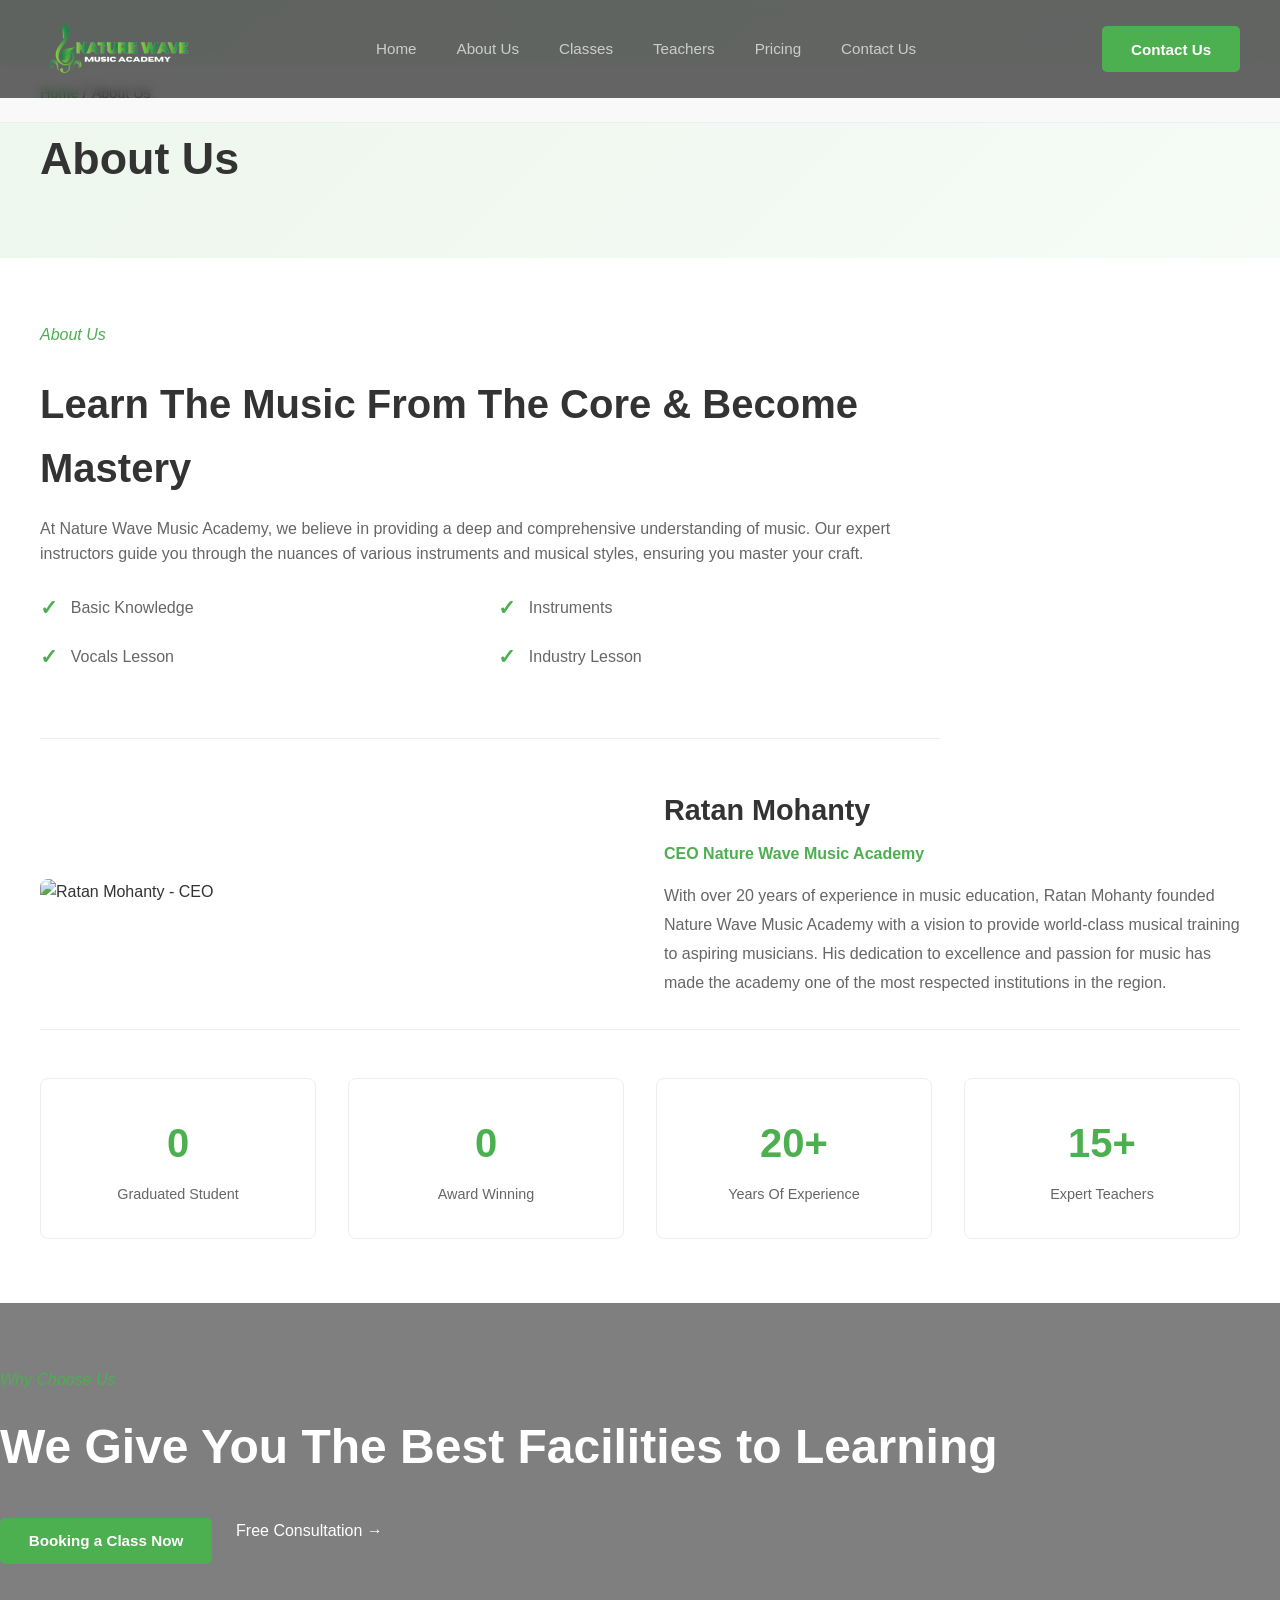
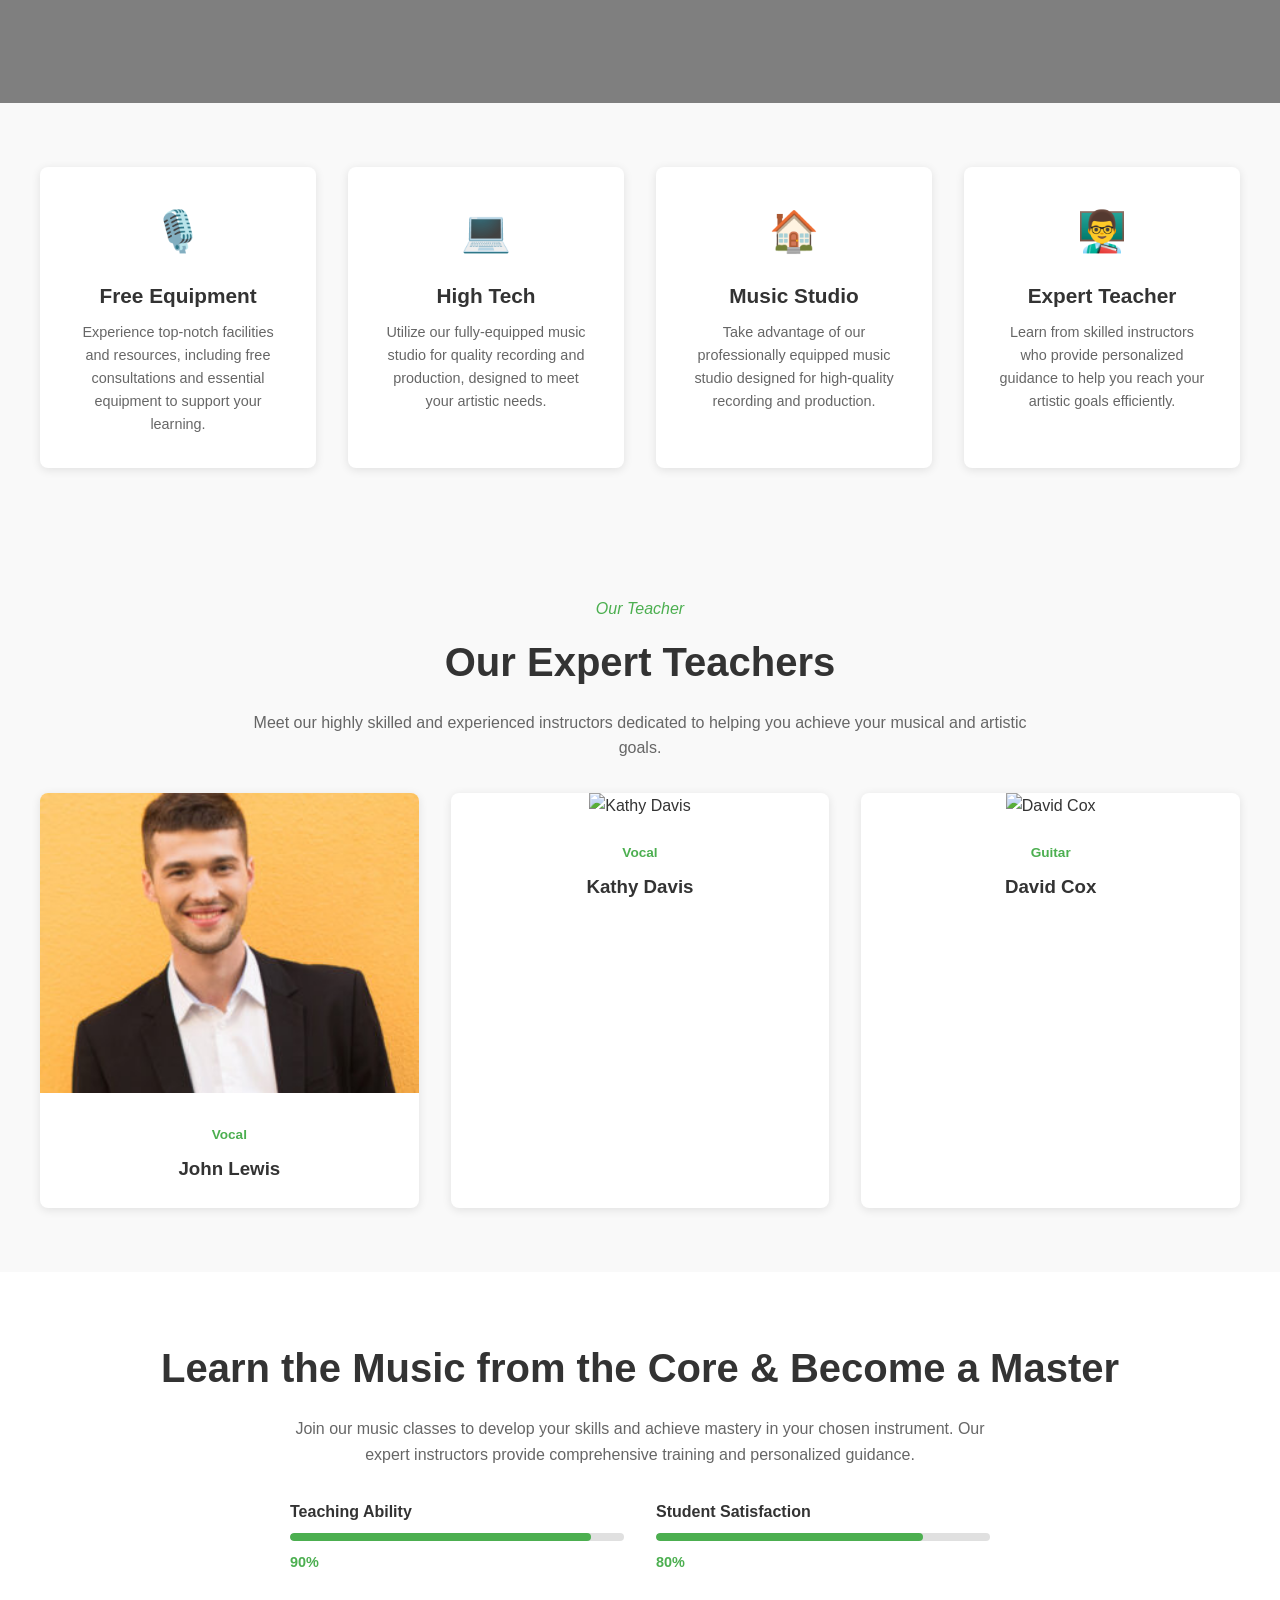
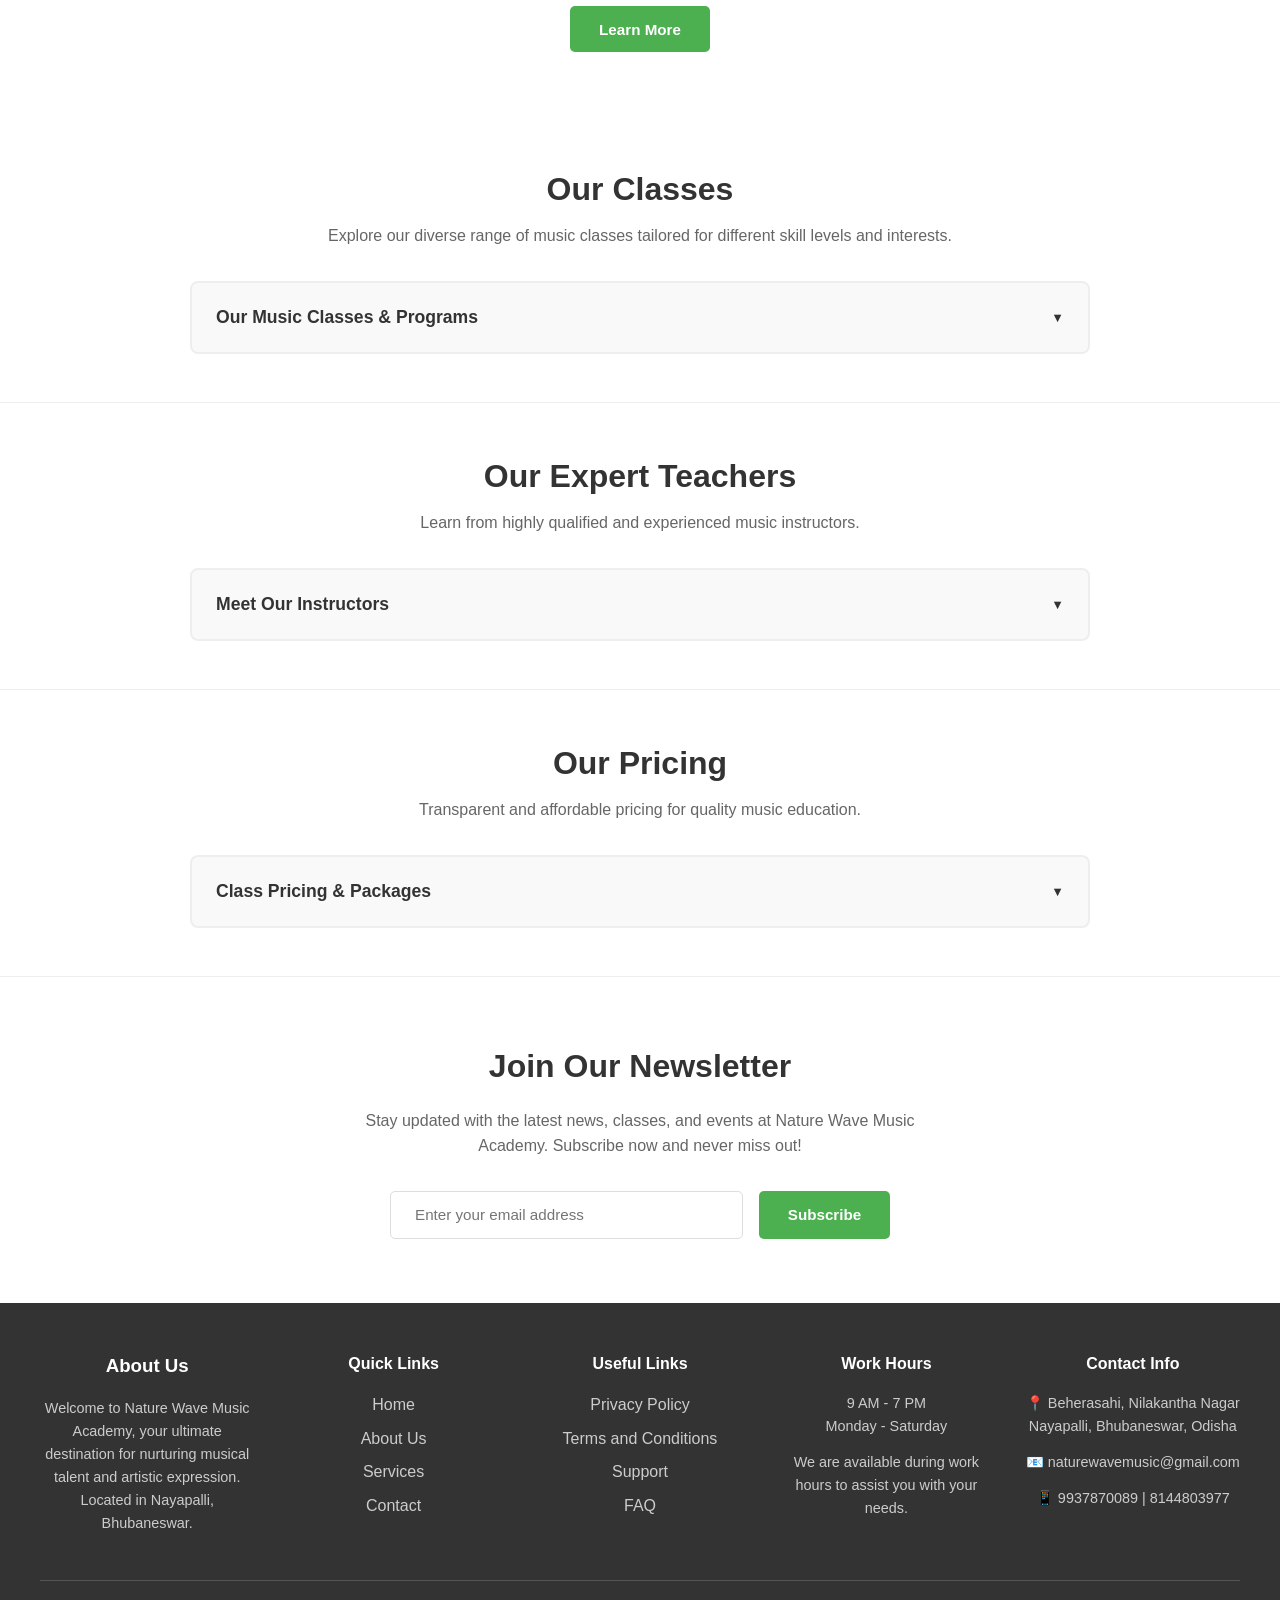
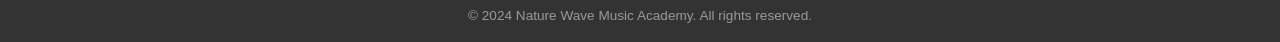
==== about-us.html @ dd975e7f "first commit" ====
<!DOCTYPE html>
<html lang="en">
<head>
    <meta charset="UTF-8">
    <meta name="viewport" content="width=device-width, initial-scale=1.0">
    <title>About Us - Nature Wave Music Academy</title>
    <link rel="stylesheet" href="css/style.css">
</head>
<body>
    <!-- Navigation Bar -->
    <nav class="navbar">
        <div class="container navbar-container">
            <div class="logo">
                <img src="images/logo.png" alt="Nature Wave Music Academy">
                <!-- <span>NATURE WAVE<br>MUSIC ACADEMY</span> -->
            </div>
            <ul class="nav-menu">
                <li><a href="index.html" class="nav-link">Home</a></li>
                <li><a href="about-us.html" class="nav-link">About Us</a></li>
                <li><a href="classes.html" class="nav-link">Classes</a></li>
                <li><a href="teachers.html" class="nav-link">Teachers</a></li>
                <li><a href="pricing.html" class="nav-link">Pricing</a></li>
                <li><a href="contact-us.html" class="nav-link">Contact Us</a></li>
            </ul>
            <button class="btn btn-contact">Contact Us</button>
        </div>
    </nav>

    <main>
        <!-- About Hero Section -->
        <section class="about-hero">
            <div class="breadcrumb">
                <div class="container">
                    <a href="index.html">Home</a> / <span>About Us</span>
                </div>
            </div>
            <div class="container">
                <h1>About Us</h1>
            </div>
        </section>

        <!-- About Content Section -->
        <section class="about-content-section">
            <div class="container">
                <div class="about-header">
                    <p class="subtitle">About Us</p>
                    <h2>Learn The Music From The Core & Become Mastery</h2>
                    <p>At Nature Wave Music Academy, we believe in providing a deep and comprehensive understanding of music. Our expert instructors guide you through the nuances of various instruments and musical styles, ensuring you master your craft.</p>
                    <div class="about-features">
                        <div class="about-feature-item">
                            <span class="checkmark">✓</span> Basic Knowledge
                        </div>
                        <div class="about-feature-item">
                            <span class="checkmark">✓</span> Instruments
                        </div>
                        <div class="about-feature-item">
                            <span class="checkmark">✓</span> Vocals Lesson
                        </div>
                        <div class="about-feature-item">
                            <span class="checkmark">✓</span> Industry Lesson
                        </div>
                    </div>
                </div>

                <!-- CEO Section -->
                <section class="ceo-section">
                    <div class="ceo-content">
                        <div class="ceo-image">
                            <img src="images/ceo.jpg" alt="Ratan Mohanty - CEO">
                        </div>
                        <div class="ceo-info">
                            <h3>Ratan Mohanty</h3>
                            <p class="ceo-title">CEO Nature Wave Music Academy</p>
                            <p class="ceo-description">With over 20 years of experience in music education, Ratan Mohanty founded Nature Wave Music Academy with a vision to provide world-class musical training to aspiring musicians. His dedication to excellence and passion for music has made the academy one of the most respected institutions in the region.</p>
                        </div>
                    </div>
                    <div class="stats-grid">
                        <div class="stat-box">
                            <h4>0</h4>
                            <p>Graduated Student</p>
                        </div>
                        <div class="stat-box">
                            <h4>0</h4>
                            <p>Award Winning</p>
                        </div>
                        <div class="stat-box">
                            <h4>20+</h4>
                            <p>Years Of Experience</p>
                        </div>
                        <div class="stat-box">
                            <h4>15+</h4>
                            <p>Expert Teachers</p>
                        </div>
                    </div>
                </section>
            </div>
        </section>

        <!-- Facilities Section -->
        <section class="facilities">
            <div class="facility-bg">
                <div class="facility-overlay">
                    <div class="container">
                        <p class="subtitle">Why Choose Us</p>
                        <h2>We Give You The Best Facilities to Learning</h2>
                        <div class="buttons">
                            <button class="btn btn-primary">Booking a Class Now</button>
                            <a href="contact-us.html" class="link-arrow">Free Consultation →</a>
                        </div>
                    </div>
                </div>
            </div>
        </section>

        <!-- Features Section -->
        <section class="features-section">
            <div class="container">
                <div class="features-grid">
                    <div class="feature-box">
                        <div class="icon">🎙️</div>
                        <h3>Free Equipment</h3>
                        <p>Experience top-notch facilities and resources, including free consultations and essential equipment to support your learning.</p>
                    </div>
                    <div class="feature-box">
                        <div class="icon">💻</div>
                        <h3>High Tech</h3>
                        <p>Utilize our fully-equipped music studio for quality recording and production, designed to meet your artistic needs.</p>
                    </div>
                    <div class="feature-box">
                        <div class="icon">🏠</div>
                        <h3>Music Studio</h3>
                        <p>Take advantage of our professionally equipped music studio designed for high-quality recording and production.</p>
                    </div>
                    <div class="feature-box">
                        <div class="icon">👨‍🏫</div>
                        <h3>Expert Teacher</h3>
                        <p>Learn from skilled instructors who provide personalized guidance to help you reach your artistic goals efficiently.</p>
                    </div>
                </div>
            </div>
        </section>

        <!-- Teachers Section -->
        <section class="teachers-section">
            <div class="container">
                <p class="subtitle">Our Teacher</p>
                <h2>Our Expert Teachers</h2>
                <p class="description">Meet our highly skilled and experienced instructors dedicated to helping you achieve your musical and artistic goals.</p>
                
                <div class="teachers-grid">
                    <div class="teacher-card">
                        <img src="images/john-lewis.jpg" alt="John Lewis">
                        <div class="teacher-info">
                            <p class="specialty">Vocal</p>
                            <h3>John Lewis</h3>
                        </div>
                    </div>
                    <div class="teacher-card">
                        <img src="images/kathy-davis.jpg" alt="Kathy Davis">
                        <div class="teacher-info">
                            <p class="specialty">Vocal</p>
                            <h3>Kathy Davis</h3>
                        </div>
                    </div>
                    <div class="teacher-card">
                        <img src="images/david-cox.jpg" alt="David Cox">
                        <div class="teacher-info">
                            <p class="specialty">Guitar</p>
                            <h3>David Cox</h3>
                        </div>
                    </div>
                </div>
            </div>
        </section>

        <!-- Join Class Section -->
        <section class="join-class">
            <div class="container">
                <div class="join-content">
                    <h2>Learn the Music from the Core & Become a Master</h2>
                    <p>Join our music classes to develop your skills and achieve mastery in your chosen instrument. Our expert instructors provide comprehensive training and personalized guidance.</p>
                    <div class="skills-bar">
                        <div class="skill-item">
                            <h4>Teaching Ability</h4>
                            <div class="progress-bar">
                                <div class="progress" style="width: 90%"></div>
                            </div>
                            <span>90%</span>
                        </div>
                        <div class="skill-item">
                            <h4>Student Satisfaction</h4>
                            <div class="progress-bar">
                                <div class="progress" style="width: 80%"></div>
                            </div>
                            <span>80%</span>
                        </div>
                    </div>
                    <button class="btn btn-primary">Learn More</button>
                </div>
            </div>
        </section>

        <!-- Our Classes Section -->
        <section class="dropdown-section">
            <div class="container">
                <div class="dropdown-header">
                    <h2>Our Classes</h2>
                    <p>Explore our diverse range of music classes tailored for different skill levels and interests.</p>
                </div>
                <div class="dropdown-container">
                    <button class="dropdown-btn" onclick="toggleDropdown(event)">
                        <span>Our Music Classes & Programs</span>
                        <span class="dropdown-arrow">▼</span>
                    </button>
                    <div class="dropdown-content" style="display: none;">
                        <p>We offer comprehensive courses in various instruments and music styles including:</p>
                        <ul>
                            <li><strong>Guitar Classes</strong> - From beginner to advanced</li>
                            <li><strong>Piano Lessons</strong> - Classical and contemporary</li>
                            <li><strong>Drums & Percussion</strong> - Rhythm and technique</li>
                            <li><strong>Flute & Wind Instruments</strong> - Traditional and modern</li>
                            <li><strong>Vocals Training</strong> - Indian classical and Western</li>
                            <li><strong>Harmonium Lessons</strong> - Traditional Indian music</li>
                            <li><strong>Keyboard & Music Production</strong> - Digital music creation</li>
                        </ul>
                        <a href="classes.html" class="view-more-link">View All Classes →</a>
                    </div>
                </div>
            </div>
        </section>

        <!-- Our Teachers Section -->
        <section class="dropdown-section">
            <div class="container">
                <div class="dropdown-header">
                    <h2>Our Expert Teachers</h2>
                    <p>Learn from highly qualified and experienced music instructors.</p>
                </div>
                <div class="dropdown-container">
                    <button class="dropdown-btn" onclick="toggleDropdown(event)">
                        <span>Meet Our Instructors</span>
                        <span class="dropdown-arrow">▼</span>
                    </button>
                    <div class="dropdown-content" style="display: none;">
                        <p>Our academy is home to a team of professional musicians and educators with years of experience:</p>
                        <ul>
                            <li><strong>John Lewis</strong> - Vocal & Singing Coach</li>
                            <li><strong>Kathy Davis</strong> - Voice Training Specialist</li>
                            <li><strong>David Cox</strong> - Guitar Instructor</li>
                            <li>And many more specialized instructors for all instruments</li>
                        </ul>
                        <p>Each teacher brings unique expertise and personalized teaching methodology.</p>
                        <a href="teachers.html" class="view-more-link">View All Teachers →</a>
                    </div>
                </div>
            </div>
        </section>

        <!-- Our Pricing Section -->
        <section class="dropdown-section">
            <div class="container">
                <div class="dropdown-header">
                    <h2>Our Pricing</h2>
                    <p>Transparent and affordable pricing for quality music education.</p>
                </div>
                <div class="dropdown-container">
                    <button class="dropdown-btn" onclick="toggleDropdown(event)">
                        <span>Class Pricing & Packages</span>
                        <span class="dropdown-arrow">▼</span>
                    </button>
                    <div class="dropdown-content" style="display: none;">
                        <p>Flexible pricing options for all budgets:</p>
                        <ul>
                            <li><strong>Single Classes</strong> - ₹500-800 per class</li>
                            <li><strong>Monthly Packages</strong> - ₹4,000-8,000 (4 classes)</li>
                            <li><strong>Quarterly Programs</strong> - ₹10,000-18,000 (12 classes)</li>
                            <li><strong>Annual Memberships</strong> - ₹35,000-60,000</li>
                            <li><strong>Group Classes</strong> - Special discounts available</li>
                            <li><strong>Online Classes</strong> - Flexible and convenient options</li>
                        </ul>
                        <p>First consultation is FREE! Ask about our special discounts for students and early bird offers.</p>
                        <a href="pricing.html" class="view-more-link">View Full Pricing Details →</a>
                    </div>
                </div>
            </div>
        </section>

        <!-- Newsletter Section -->
        <section class="newsletter">
            <div class="container">
                <h2>Join Our Newsletter</h2>
                <p>Stay updated with the latest news, classes, and events at Nature Wave Music Academy. Subscribe now and never miss out!</p>
                <form class="newsletter-form">
                    <input type="email" placeholder="Enter your email address" required>
                    <button type="submit" class="btn btn-primary">Subscribe</button>
                </form>
            </div>
        </section>
    </main>

    <!-- Footer -->
    <footer class="footer">
        <div class="container">
            <div class="footer-content">
                <div class="footer-section">
                    <h3>About Us</h3>
                    <p>Welcome to Nature Wave Music Academy, your ultimate destination for nurturing musical talent and artistic expression. Located in Nayapalli, Bhubaneswar.</p>
                </div>
                <div class="footer-section">
                    <h4>Quick Links</h4>
                    <ul>
                        <li><a href="index.html">Home</a></li>
                        <li><a href="about-us.html">About Us</a></li>
                        <li><a href="#services">Services</a></li>
                        <li><a href="contact-us.html">Contact</a></li>
                    </ul>
                </div>
                <div class="footer-section">
                    <h4>Useful Links</h4>
                    <ul>
                        <li><a href="#">Privacy Policy</a></li>
                        <li><a href="#">Terms and Conditions</a></li>
                        <li><a href="#">Support</a></li>
                        <li><a href="#">FAQ</a></li>
                    </ul>
                </div>
                <div class="footer-section">
                    <h4>Work Hours</h4>
                    <p>9 AM - 7 PM<br>Monday - Saturday</p>
                    <p>We are available during work hours to assist you with your needs.</p>
                </div>
                <div class="footer-section">
                    <h4>Contact Info</h4>
                    <p>📍 Beherasahi, Nilakantha Nagar<br>Nayapalli, Bhubaneswar, Odisha</p>
                    <p>📧 naturewavemusic@gmail.com</p>
                    <p>📱 9937870089 | 8144803977</p>
                </div>
            </div>
            <div class="footer-bottom">
                <p>&copy; 2024 Nature Wave Music Academy. All rights reserved.</p>
            </div>
        </div>
    </footer>

    <script src="js/script.js"></script>
</body>
</html>
---- css/style.css ----
* {
    margin: 0;
    padding: 0;
    box-sizing: border-box;
}

:root {
    --primary-color: #4CAF50;
    --dark-color: #333;
    --light-gray: #f4f4f4;
    --text-gray: #666;
}

body {
    font-family: 'Segoe UI', Tahoma, Geneva, Verdana, sans-serif;
    line-height: 1.6;
    color: var(--dark-color);
}

.container {
    max-width: 1400px;
    margin: 0 auto;
    padding: 0 40px;
}

/* Navigation Bar */
.navbar {
    position: fixed;
    top: 0;
    left: 0;
    right: 0;
    background: rgba(0, 0, 0, 0.6);
    padding: 1.5rem 0;
    z-index: 100;
    backdrop-filter: blur(5px);
}

.navbar-container {
    display: flex;
    justify-content: space-between;
    align-items: center;
}

.logo {
    display: flex;
    align-items: center;
    gap: 0.8rem;
    color: var(--primary-color);
    font-weight: bold;
    font-size: 0.85rem;
    line-height: 1.3;
}

.logo img {
    height: 50px;
    width: 150px;
}

.nav-menu {
    list-style: none;
    display: flex;
    gap: 2.5rem;
    flex: 1;
    justify-content: center;
}

.nav-link {
    text-decoration: none;
    color: #ccc;
    font-size: 0.95rem;
    transition: color 0.3s;
}

.nav-link:hover {
    color: var(--primary-color);
}

.btn-contact {
    background: var(--primary-color);
    color: white;
    border: none;
    padding: 0.7rem 2rem;
    border-radius: 5px;
    cursor: pointer;
    font-weight: 600;
    transition: background 0.3s;
}

.btn-contact:hover {
    background: #45a049;
}

/* Hero Section */
.hero {
    position: relative;
    height: 100vh;
    display: flex;
    align-items: center;
    margin-top: 0px;
    overflow: hidden;
}

.hero-bg {
    position: absolute;
    top: 0;
    left: 0;
    right: 0;
    bottom: 0;
    overflow: hidden;
}

.hero-bg img {
    width: 100%;
    height: 100%;
    object-fit: cover;
}

/* Slideshow Styles */
.slideshow-container {
    position: relative;
}

.slideshow-slide {
    position: absolute;
    top: 0;
    left: 0;
    width: 100%;
    height: 100%;
    opacity: 0;
    transition: opacity 0.5s ease-in-out;
}

.slideshow-slide.fade {
    opacity: 0;
    animation: fade 15s ease-in-out infinite;
}

.slideshow-slide.fade:nth-child(1) {
    animation-delay: 0s;
}

.slideshow-slide.fade:nth-child(2) {
    animation-delay: 5s;
}

.slideshow-slide.fade:nth-child(3) {
    animation-delay: 10s;
}

.slideshow-slide img {
    width: 100%;
    height: 100%;
    object-fit: cover;
    animation: kenBurnsZoom 5s ease-in-out forwards;
}

@keyframes fade {
    0% {
        opacity: 0;
    }
    10% {
        opacity: 1;
    }
    90% {
        opacity: 1;
    }
    100% {
        opacity: 0;
    }
}

@keyframes kenBurnsZoom {
    0% {
        transform: scale(1);
    }
    100% {
        transform: scale(1.05);
    }
}

.hero-overlay {
    position: absolute;
    top: 0;
    left: 0;
    right: 0;
    bottom: 0;
    background: rgba(0, 0, 0, 0.4);
}

.hero-content {
    position: relative;
    z-index: 2;
    max-width: 600px;
}

.hero-title {
    font-size: 4rem;
    color: white;
    line-height: 1.2;
    margin-bottom: 1.5rem;
    font-weight: 700;
}

.hero-accent {
    color: var(--primary-color);
    font-style: italic;
}

.hero-description {
    color: #ddd;
    font-size: 1rem;
    line-height: 1.6;
    margin-bottom: 2rem;
    max-width: 500px;
}

.hero-buttons {
    display: flex;
    gap: 1.5rem;
    align-items: center;
}

.btn {
    padding: 0.9rem 1.8rem;
    border: none;
    border-radius: 5px;
    cursor: pointer;
    font-weight: 600;
    transition: all 0.3s;
    font-size: 0.95rem;
}

.btn-primary {
    background: var(--primary-color);
    color: white;
}

.btn-primary:hover {
    background: #45a049;
    transform: translateY(-2px);
}

.btn-video {
    background: transparent;
    color: white;
    border: 2px solid white;
    display: flex;
    align-items: center;
    gap: 0.7rem;
    padding: 0.8rem 1.5rem;
}

.btn-video:hover {
    background: white;
    color: var(--dark-color);
}

.play-icon {
    display: inline-flex;
    align-items: center;
    justify-content: center;
    width: 30px;
    height: 30px;
    background: white;
    color: var(--primary-color);
    border-radius: 50%;
    font-size: 0.6rem;
}

.btn-video:hover .play-icon {
    background: var(--primary-color);
    color: white;
}

/* Experience Section */
.experience-section {
    padding: 4rem 0;
    background: white;
    border-bottom: 1px solid #eee;
}

.experience-content {
    display: grid;
    grid-template-columns: 1fr 2fr;
    gap: 3rem;
    align-items: center;
}

.year-block {
    text-align: center;
}

.year-number {
    font-size: 4rem;
    font-weight: bold;
    color: var(--primary-color);
    margin-bottom: 0.5rem;
}

.year-text {
    font-size: 1rem;
    color: var(--text-gray);
    margin-bottom: 1rem;
}

.year-block h4 {
    font-size: 1.2rem;
    color: var(--dark-color);
}

.stats-block {
    display: grid;
    grid-template-columns: 1fr 1fr;
    gap: 2rem;
}

.stat-item {
    background: var(--primary-color);
    color: white;
    padding: 2rem;
    border-radius: 8px;
    text-align: center;
}

.stat-number {
    font-size: 2.5rem;
    margin-bottom: 0.5rem;
}

.stat-number span {
    font-size: 1.8rem;
}

.stat-text {
    font-size: 0.95rem;
    line-height: 1.4;
}

/* Hero Section */
.hero {
    position: relative;
    height: 100vh;
    display: flex;
    align-items: center;
    margin-top: 0px;
    overflow: hidden;
}

.hero-bg {
    position: absolute;
    top: 0;
    left: 0;
    right: 0;
    bottom: 0;
}

.hero-bg img {
    width: 100%;
    height: 100%;
    object-fit: cover;
}

.hero-overlay {
    position: absolute;
    top: 0;
    left: 0;
    right: 0;
    bottom: 0;
    background: rgba(0, 0, 0, 0.4);
}

.hero-content {
    position: relative;
    z-index: 2;
    max-width: 600px;
}

.hero-title {
    font-size: 4rem;
    color: white;
    line-height: 1.2;
    margin-bottom: 1.5rem;
    font-weight: 700;
}

.hero-accent {
    color: var(--primary-color);
    font-style: italic;
}

.hero-description {
    color: #ddd;
    font-size: 1rem;
    line-height: 1.6;
    margin-bottom: 2rem;
    max-width: 500px;
}

.hero-buttons {
    display: flex;
    gap: 1.5rem;
    align-items: center;
}

/* About Us Section */
.about-us {
    padding: 4rem 0;
    background: white;
    border-bottom: 1px solid #eee;
}

.about-content {
    display: grid;
    grid-template-columns: 1fr;
}

.about-text {
    max-width: 800px;
}

.about-text .subtitle {
    color: var(--primary-color);
    font-style: italic;
    margin-bottom: 0.5rem;
}

.about-text h2 {
    font-size: 2.5rem;
    margin-bottom: 1rem;
    line-height: 1.2;
    color: var(--dark-color);
}

.about-text > p {
    color: var(--text-gray);
    margin-bottom: 1.5rem;
    line-height: 1.6;
}

.about-features {
    display: grid;
    grid-template-columns: 1fr 1fr;
    gap: 1rem;
    margin: 1.5rem 0 2rem;
}

.about-feature-item {
    display: flex;
    align-items: center;
    gap: 0.8rem;
    font-size: 1rem;
    color: var(--text-gray);
}

.about-feature-item .checkmark {
    color: var(--primary-color);
    font-weight: bold;
    font-size: 1.3rem;
    flex-shrink: 0;
}

/* Programs Section */
.programs {
    padding: 4rem 0;
    background: white;
    text-align: center;
}

.programs .subtitle {
    color: var(--primary-color);
    font-style: italic;
}

.programs h2 {
    font-size: 2.5rem;
    margin: 0.5rem 0 1rem;
}

.programs .description {
    max-width: 800px;
    margin: 0 auto 2rem;
    color: var(--text-gray);
}

.programs-grid {
    display: grid;
    grid-template-columns: repeat(3, 1fr);
    gap: 2rem;
}

.program-card {
    position: relative;
    overflow: hidden;
    border-radius: 8px;
    height: 350px;
    cursor: pointer;
}

.program-card img {
    width: 100%;
    height: 100%;
    object-fit: cover;
    transition: transform 0.3s;
}

.program-card:hover img {
    transform: scale(1.05);
}

.card-overlay {
    position: absolute;
    top: 0;
    left: 0;
    right: 0;
    bottom: 0;
    background: rgba(0, 0, 0, 0.6);
    color: white;
    display: flex;
    flex-direction: column;
    justify-content: flex-end;
    padding: 2rem;
    transition: background 0.3s;
}

.program-card:hover .card-overlay {
    background: rgba(0, 0, 0, 0.75);
}

.card-overlay h3 {
    font-size: 1.5rem;
    margin-bottom: 0.5rem;
}

.card-overlay p {
    font-size: 0.9rem;
    margin-bottom: 1rem;
}

.learn-more {
    color: var(--primary-color);
    text-decoration: none;
    font-weight: 500;
    transition: color 0.3s;
}

.learn-more:hover {
    color: #45a049;
}

/* Facilities Section */
.facilities {
    position: relative;
    min-height: 400px;
    display: flex;
    align-items: center;
}

.facility-bg {
    position: absolute;
    top: 0;
    left: 0;
    right: 0;
    bottom: 0;
    background: linear-gradient(rgba(0, 0, 0, 0.5), rgba(0, 0, 0, 0.5)), url('images/facility-bg.jpg');
    background-size: cover;
    background-position: center;
}

.facility-overlay {
    position: relative;
    z-index: 2;
    width: 100%;
}

.facility-overlay .container {
    padding: 4rem 0;
}

.facility-overlay .subtitle {
    color: var(--primary-color);
    font-style: italic;
}

.facility-overlay h2 {
    font-size: 3rem;
    color: white;
    margin: 1rem 0 2rem;
}

.buttons {
    display: flex;
    gap: 1.5rem;
    justify-content: flex-start;
    flex-wrap: wrap;
}

.link-arrow {
    color: white;
    text-decoration: none;
    font-weight: 500;
    transition: color 0.3s;
}

.link-arrow:hover {
    color: var(--primary-color);
}

/* Features Section */
.features-section {
    padding: 4rem 0;
    background: #f9f9f9;
}

.features-grid {
    display: grid;
    grid-template-columns: repeat(4, 1fr);
    gap: 2rem;
}

.feature-box {
    background: white;
    padding: 2rem;
    border-radius: 8px;
    text-align: center;
    box-shadow: 0 2px 10px rgba(0, 0, 0, 0.1);
    transition: transform 0.3s;
}

.feature-box:hover {
    transform: translateY(-5px);
}

.icon {
    font-size: 2.5rem;
    margin-bottom: 1rem;
}

.feature-box h3 {
    font-size: 1.3rem;
    margin-bottom: 0.5rem;
}

.feature-box p {
    color: var(--text-gray);
    font-size: 0.9rem;
}

/* Classes Section */
.classes {
    padding: 4rem 0;
    background: white;
    text-align: center;
}

.classes .subtitle {
    color: #ff9800;
    font-style: italic;
}

.classes h2 {
    font-size: 2.5rem;
    margin: 0.5rem 0 1rem;
}

.classes .description {
    max-width: 800px;
    margin: 0 auto 2rem;
    color: var(--text-gray);
}

.classes-grid {
    display: grid;
    grid-template-columns: repeat(3, 1fr);
    gap: 2rem;
}

.class-card {
    background: white;
    padding: 2rem;
    border-radius: 8px;
    box-shadow: 0 2px 10px rgba(0, 0, 0, 0.1);
    transition: transform 0.3s;
}

.class-card:hover {
    transform: translateY(-5px);
}

.class-icon {
    font-size: 3rem;
    margin-bottom: 1rem;
}

.class-card h3 {
    font-size: 1.3rem;
    margin-bottom: 0.5rem;
}

.class-card p {
    color: var(--text-gray);
    font-size: 0.9rem;
    margin-bottom: 1rem;
}

/* Join Class Section */
.join-class {
    padding: 4rem 0;
    background: white;
    text-align: center;
}

.join-content h2 {
    font-size: 2.5rem;
    margin-bottom: 1rem;
}

.join-content p {
    max-width: 700px;
    margin: 0 auto 2rem;
    color: var(--text-gray);
    font-size: 1rem;
}

.skills-bar {
    display: grid;
    grid-template-columns: repeat(2, 1fr);
    gap: 2rem;
    margin: 2rem 0;
    max-width: 700px;
    margin-left: auto;
    margin-right: auto;
    text-align: left;
}

.skill-item h4 {
    margin-bottom: 0.5rem;
}

.progress-bar {
    background: #e0e0e0;
    height: 8px;
    border-radius: 5px;
    overflow: hidden;
    margin: 0.5rem 0;
}

.progress {
    background: var(--primary-color);
    height: 100%;
    border-radius: 5px;
    transition: width 0.3s ease;
}

.skill-item span {
    font-weight: bold;
    color: var(--primary-color);
    font-size: 0.9rem;
}

/* Testimonials Section */
.testimonials {
    padding: 4rem 0;
    background: #f9f9f9;
    text-align: center;
}

.testimonials .subtitle {
    color: var(--primary-color);
    font-style: italic;
}

.testimonials h2 {
    font-size: 2.5rem;
    margin: 0.5rem 0 1rem;
}

.testimonials .description {
    max-width: 800px;
    margin: 0 auto 2rem;
    color: var(--text-gray);
}

.testimonials-grid {
    display: grid;
    grid-template-columns: repeat(3, 1fr);
    gap: 2rem;
}

.testimonial-card {
    background: white;
    padding: 2rem;
    border-radius: 8px;
    box-shadow: 0 2px 10px rgba(0, 0, 0, 0.1);
    transition: transform 0.3s;
}

.testimonial-card:hover {
    transform: translateY(-5px);
}

.testimonial-text {
    color: var(--text-gray);
    font-size: 0.95rem;
    line-height: 1.6;
    margin-bottom: 1.5rem;
    font-style: italic;
}

.testimonial-author h4 {
    margin-bottom: 0.3rem;
    color: var(--dark-color);
}

.testimonial-author span {
    font-size: 0.85rem;
    color: var(--text-gray);
}

/* Newsletter Section */
.newsletter {
    padding: 4rem 0;
    background: white;
    text-align: center;
}

.newsletter h2 {
    font-size: 2rem;
    margin-bottom: 1rem;
}

.newsletter p {
    max-width: 600px;
    margin: 0 auto 2rem;
    color: var(--text-gray);
}

.newsletter-form {
    display: flex;
    gap: 1rem;
    max-width: 500px;
    margin: 0 auto;
    flex-wrap: wrap;
    justify-content: center;
}

.newsletter-form input {
    flex: 1;
    min-width: 200px;
    padding: 0.9rem 1.5rem;
    border: 1px solid #ddd;
    border-radius: 5px;
    font-size: 0.95rem;
}

.newsletter-form input:focus {
    outline: none;
    border-color: var(--primary-color);
}

/* Footer */
.footer {
    background: var(--dark-color);
    color: #ccc;
    padding: 3rem 0 1rem;
}

.footer-content {
    display: grid;
    grid-template-columns: repeat(5, 1fr);
    gap: 2rem;
    margin-bottom: 2rem;
}

.footer-section h3,
.footer-section h4 {
    color: white;
    margin-bottom: 1rem;
}

.footer-section p {
    font-size: 0.9rem;
    line-height: 1.6;
    margin-bottom: 0.8rem;
}

.footer-section ul {
    list-style: none;
}

.footer-section ul li {
    margin-bottom: 0.5rem;
}

.footer-section a {
    color: #ccc;
    text-decoration: none;
    transition: color 0.3s;
}

.footer-section a:hover {
    color: var(--primary-color);
}

.footer-bottom {
    border-top: 1px solid #555;
    padding-top: 1.5rem;
    text-align: center;
    color: #999;
    font-size: 0.85rem;
}

/* ===== ABOUT US PAGE ===== */

/* Breadcrumb */
.breadcrumb {
    background: #f9f9f9;
    padding: 1rem 0;
    border-bottom: 1px solid #eee;
}

.breadcrumb a,
.breadcrumb span {
    color: var(--text-gray);
    font-size: 0.9rem;
}

.breadcrumb a {
    color: var(--primary-color);
    text-decoration: none;
}

.breadcrumb a:hover {
    text-decoration: underline;
}

/* About Hero */
.about-hero,
.contact-hero {
    padding: 4rem 0;
    background: linear-gradient(135deg, rgba(76, 175, 80, 0.1), rgba(76, 175, 80, 0.05));
    position: relative;
    overflow: hidden;
}

.hero-bg-contact {
    position: absolute;
    top: 0;
    left: 0;
    width: 100%;
    height: 100%;
    background: url('data:image/svg+xml,<svg xmlns="http://www.w3.org/2000/svg" viewBox="0 0 1200 600"><defs><pattern id="grid" width="40" height="40" patternUnits="userSpaceOnUse"><path d="M 40 0 L 0 0 0 40" fill="none" stroke="rgba(76,175,80,0.05)" stroke-width="1"/></pattern></defs><rect width="1200" height="600" fill="white"/><rect width="1200" height="600" fill="url(%23grid)"/></svg>');
    opacity: 0.5;
}

.hero-overlay-contact {
    position: absolute;
    top: 0;
    left: 0;
    width: 100%;
    height: 100%;
    background: linear-gradient(135deg, rgba(76, 175, 80, 0.08), rgba(76, 175, 80, 0.03));
}

.about-hero h1,
.contact-hero h1 {
    font-size: 2.8rem;
    color: var(--dark-color);
    position: relative;
    z-index: 2;
}

.hero-subtitle {
    font-size: 1.1rem;
    color: var(--text-gray);
    margin-top: 0.8rem;
    position: relative;
    z-index: 2;
}

/* Quick Contact Section */
.quick-contact {
    padding: 3rem 0;
    background: white;
    border-bottom: 1px solid #eee;
}

.quick-contact-grid {
    display: grid;
    grid-template-columns: repeat(4, 1fr);
    gap: 2rem;
}

.quick-contact-btn {
    display: flex;
    flex-direction: column;
    align-items: center;
    text-align: center;
    padding: 2rem;
    background: linear-gradient(135deg, #f9f9f9, white);
    border: 2px solid #eee;
    border-radius: 12px;
    text-decoration: none;
    color: inherit;
    transition: all 0.3s ease;
    cursor: pointer;
}

.quick-contact-btn:hover {
    border-color: var(--primary-color);
    box-shadow: 0 8px 25px rgba(76, 175, 80, 0.15);
    transform: translateY(-5px);
}

.quick-icon {
    font-size: 2.5rem;
    margin-bottom: 1rem;
}

.quick-contact-btn h3 {
    color: var(--dark-color);
    font-size: 1.1rem;
    margin-bottom: 0.5rem;
}

.quick-contact-btn p {
    color: var(--text-gray);
    font-size: 0.9rem;
}

/* Contact Hero */
.about-hero,
.contact-hero {
    position: relative;
}

/* About Content Section */
.about-content-section {
    padding: 4rem 0;
    background: white;
}

.about-header {
    max-width: 900px;
    margin-bottom: 3rem;
    padding-bottom: 2rem;
    border-bottom: 1px solid #eee;
}

.about-header .subtitle {
    color: var(--primary-color);
    font-style: italic;
}

.about-header h2 {
    font-size: 2.5rem;
    margin: 0.5rem 0 1rem;
}

.about-header p {
    color: var(--text-gray);
    margin-bottom: 1.5rem;
    line-height: 1.6;
}

/* CEO Section */
.ceo-section {
    margin-top: 3rem;
}

.ceo-content {
    display: grid;
    grid-template-columns: 1fr 1fr;
    gap: 3rem;
    align-items: center;
    margin-bottom: 3rem;
    padding-bottom: 2rem;
    border-bottom: 1px solid #eee;
}

.ceo-image img {
    width: 100%;
    height: auto;
    border-radius: 8px;
    object-fit: cover;
}

.ceo-info h3 {
    font-size: 1.8rem;
    color: var(--dark-color);
    margin-bottom: 0.5rem;
}

.ceo-title {
    color: var(--primary-color);
    font-weight: 600;
    margin-bottom: 1rem;
}

.ceo-description {
    color: var(--text-gray);
    line-height: 1.8;
}

/* Stats Grid */
.stats-grid {
    display: grid;
    grid-template-columns: repeat(4, 1fr);
    gap: 2rem;
}

.stat-box {
    background: white;
    padding: 2rem;
    border: 1px solid #eee;
    border-radius: 8px;
    text-align: center;
    transition: all 0.3s;
}

.stat-box:hover {
    box-shadow: 0 4px 15px rgba(0, 0, 0, 0.1);
    transform: translateY(-5px);
}

.stat-box h4 {
    font-size: 2.5rem;
    color: var(--primary-color);
    margin-bottom: 0.5rem;
}

.stat-box p {
    color: var(--text-gray);
    font-size: 0.9rem;
}

/* Teachers Section */
.teachers-section {
    padding: 4rem 0;
    background: #f9f9f9;
    text-align: center;
}

.teachers-section .subtitle {
    color: var(--primary-color);
    font-style: italic;
}

.teachers-section h2 {
    font-size: 2.5rem;
    margin: 0.5rem 0 1rem;
}

.teachers-section .description {
    max-width: 800px;
    margin: 0 auto 2rem;
    color: var(--text-gray);
}

.teachers-grid {
    display: grid;
    grid-template-columns: repeat(3, 1fr);
    gap: 2rem;
}

.teacher-card {
    background: white;
    border-radius: 8px;
    overflow: hidden;
    box-shadow: 0 2px 10px rgba(0, 0, 0, 0.1);
    transition: transform 0.3s;
}

.teacher-card:hover {
    transform: translateY(-5px);
}

.teacher-card img {
    width: 100%;
    height: 300px;
    object-fit: cover;
}

.teacher-info {
    padding: 1.5rem;
    text-align: center;
}

.teacher-info .specialty {
    color: var(--primary-color);
    font-size: 0.85rem;
    font-weight: 600;
    margin-bottom: 0.5rem;
}

.teacher-info h3 {
    color: var(--dark-color);
    margin-bottom: 0;
}

/* ===== CONTACT US PAGE ===== */

/* Contact Content Section */
.contact-content-section {
    padding: 4rem 0;
    background: white;
}

.contact-wrapper {
    display: grid;
    grid-template-columns: 1.5fr 1fr;
    gap: 3rem;
}

/* Contact Form */
.contact-form-section h2 {
    font-size: 2rem;
    margin-bottom: 0.5rem;
    color: var(--dark-color);
}

.contact-form-section p {
    color: var(--text-gray);
    margin-bottom: 2rem;
    line-height: 1.6;
}

.form-header {
    margin-bottom: 2rem;
    padding-bottom: 1.5rem;
    border-bottom: 2px solid #eee;
}

.form-header h2 {
    font-size: 1.8rem;
    color: var(--dark-color);
    margin-bottom: 0.5rem;
}

.form-header p {
    color: var(--text-gray);
    font-size: 0.95rem;
}

.contact-form {
    display: flex;
    flex-direction: column;
    gap: 1.5rem;
}

.form-row {
    display: grid;
    grid-template-columns: 1fr 1fr;
    gap: 1.5rem;
}

.form-group {
    display: flex;
    flex-direction: column;
}

.form-group label {
    margin-bottom: 0.6rem;
    color: var(--dark-color);
    font-weight: 600;
    font-size: 0.95rem;
}

.form-group input,
.form-group textarea,
.form-group select {
    padding: 1rem;
    border: 2px solid #eee;
    border-radius: 8px;
    font-size: 0.95rem;
    font-family: inherit;
    transition: all 0.3s ease;
    background: white;
    color: var(--dark-color);
}

.form-group input::placeholder,
.form-group textarea::placeholder {
    color: #999;
}

.form-group input:focus,
.form-group textarea:focus,
.form-group select:focus {
    outline: none;
    border-color: var(--primary-color);
    box-shadow: 0 0 0 4px rgba(76, 175, 80, 0.1);
    background: #f9fff9;
}

.form-group select {
    cursor: pointer;
    appearance: none;
    background-image: url("data:image/svg+xml;charset=UTF-8,%3csvg xmlns='http://www.w3.org/2000/svg' viewBox='0 0 24 24' fill='none' stroke='%234CAF50' stroke-width='2' stroke-linecap='round' stroke-linejoin='round'%3e%3cpolyline points='6 9 12 15 18 9'%3e%3c/polyline%3e%3c/svg%3e");
    background-repeat: no-repeat;
    background-position: right 1rem center;
    background-size: 1.5em;
    padding-right: 2.5rem;
}

.btn-large {
    padding: 1.1rem 2.5rem;
    font-size: 1rem;
}

/* Contact Info Section */
.contact-info-section h2 {
    font-size: 1.8rem;
    margin-bottom: 2rem;
    color: var(--dark-color);
    padding-bottom: 1.5rem;
    border-bottom: 2px solid #eee;
}

.info-box {
    display: flex;
    gap: 1.5rem;
    margin-bottom: 1.8rem;
    padding: 1.5rem;
    background: linear-gradient(135deg, #f9f9f9, white);
    border-left: 4px solid var(--primary-color);
    border-radius: 8px;
    transition: all 0.3s ease;
}

.info-box:hover {
    box-shadow: 0 6px 20px rgba(76, 175, 80, 0.12);
    transform: translateX(5px);
}

.info-icon {
    font-size: 2rem;
    min-width: 3rem;
    text-align: center;
    line-height: 1;
}

.info-content h3 {
    color: var(--dark-color);
    font-size: 1.1rem;
    margin-bottom: 0.6rem;
}

.info-content p {
    color: var(--text-gray);
    font-size: 0.9rem;
    line-height: 1.6;
    margin-bottom: 0.4rem;
}

.info-content a {
    color: var(--primary-color);
    text-decoration: none;
    font-weight: 500;
    transition: color 0.3s;
}

.info-content a:hover {
    color: #45a049;
    text-decoration: underline;
}

/* Social Links */
.social-links {
    display: flex;
    gap: 1rem;
    margin-top: 2rem;
}

.social-btn {
    flex: 1;
    padding: 0.8rem 1rem;
    background: var(--primary-color);
    color: white;
    text-decoration: none;
    border-radius: 5px;
    text-align: center;
    transition: background 0.3s;
    font-size: 0.9rem;
}

.social-btn:hover {
    background: #45a049;
}

/* Map Section */
.map-section {
    padding: 4rem 0;
    background: linear-gradient(135deg, #f9f9f9, white);
}

.map-section h2 {
    text-align: center;
    font-size: 2rem;
    margin-bottom: 2rem;
    color: var(--dark-color);
}

.map-container {
    border-radius: 12px;
    overflow: hidden;
    box-shadow: 0 8px 30px rgba(0, 0, 0, 0.12);
}

.map-container iframe {
    display: block;
    width: 100%;
    height: 500px;
}

/* Why Choose Section */
.why-choose-contact {
    padding: 4rem 0;
    background: white;
}

.why-choose-contact h2 {
    text-align: center;
    font-size: 2.5rem;
    margin-bottom: 3rem;
    color: var(--dark-color);
}

.why-grid {
    display: grid;
    grid-template-columns: repeat(4, 1fr);
    gap: 2rem;
}

.why-item {
    text-align: center;
    padding: 2rem;
    border-radius: 8px;
    background: #f9f9f9;
    transition: all 0.3s;
}

.why-item:hover {
    background: white;
    box-shadow: 0 4px 15px rgba(0, 0, 0, 0.1);
    transform: translateY(-5px);
}

.why-icon {
    font-size: 3rem;
    margin-bottom: 1rem;
}

.why-item h3 {
    color: var(--dark-color);
    margin-bottom: 0.8rem;
}

.why-item p {
    color: var(--text-gray);
    font-size: 0.9rem;
    line-height: 1.6;
}

/* ===== DROPDOWN SECTIONS ===== */

.dropdown-section {
    padding: 3rem 0;
    background: white;
    border-bottom: 1px solid #eee;
}

.dropdown-header {
    text-align: center;
    margin-bottom: 2rem;
}

.dropdown-header h2 {
    font-size: 2rem;
    color: var(--dark-color);
    margin-bottom: 0.5rem;
}

.dropdown-header p {
    color: var(--text-gray);
    font-size: 1rem;
}

.dropdown-container {
    max-width: 900px;
    margin: 0 auto;
}

.dropdown-btn {
    width: 100%;
    padding: 1.5rem;
    background: #f9f9f9;
    border: 2px solid #eee;
    border-radius: 8px;
    cursor: pointer;
    font-size: 1.1rem;
    font-weight: 600;
    color: var(--dark-color);
    display: flex;
    justify-content: space-between;
    align-items: center;
    transition: all 0.3s;
}

.dropdown-btn:hover {
    background: var(--primary-color);
    color: white;
    border-color: var(--primary-color);
}

.dropdown-arrow {
    font-size: 0.8rem;
    transition: transform 0.3s;
}

.dropdown-btn.active .dropdown-arrow {
    transform: rotate(180deg);
}

.dropdown-content {
    background: white;
    padding: 2rem;
    border: 2px solid #eee;
    border-top: none;
    border-radius: 0 0 8px 8px;
    max-height: 500px;
    overflow: hidden;
    transition: max-height 0.3s, padding 0.3s;
}

.dropdown-content.show {
    max-height: 1000px;
    display: block;
}

.dropdown-content p {
    color: var(--text-gray);
    margin-bottom: 1rem;
    line-height: 1.6;
}

.dropdown-content ul {
    list-style: none;
    margin: 1rem 0;
}

.dropdown-content ul li {
    padding: 0.5rem 0;
    color: var(--text-gray);
}

.view-more-link {
    display: inline-block;
    margin-top: 1rem;
    color: var(--primary-color);
    text-decoration: none;
    font-weight: 600;
    transition: color 0.3s;
}

.view-more-link:hover {
    color: #45a049;
}

/* ===== CLASSES PAGE ===== */

.classes-hero,
.teachers-hero,
.pricing-hero {
    padding: 3rem 0;
    background: white;
}

.classes-hero h1,
.teachers-hero h1,
.pricing-hero h1 {
    font-size: 2.5rem;
    color: var(--dark-color);
    margin-bottom: 0.5rem;
}

.classes-hero p,
.teachers-hero p,
.pricing-hero p {
    color: var(--text-gray);
    font-size: 1rem;
}

.classes-content,
.teachers-content,
.pricing-content {
    padding: 4rem 0;
    background: white;
}

.classes-content .subtitle,
.teachers-content .subtitle,
.pricing-content .subtitle {
    color: var(--primary-color);
    font-style: italic;
}

.classes-content h2,
.teachers-content h2,
.pricing-content h2 {
    font-size: 2.5rem;
    margin: 0.5rem 0 1rem;
    color: var(--dark-color);
}

.classes-content .description,
.teachers-content .description,
.pricing-content .description {
    max-width: 800px;
    margin: 0 auto 2rem;
    color: var(--text-gray);
}

.classes-grid {
    display: grid;
    grid-template-columns: repeat(3, 1fr);
    gap: 2rem;
}

.class-detail-card {
    background: white;
    padding: 2rem;
    border-radius: 8px;
    box-shadow: 0 2px 10px rgba(0, 0, 0, 0.1);
    transition: all 0.3s;
    text-align: center;
}

.class-detail-card:hover {
    box-shadow: 0 4px 20px rgba(0, 0, 0, 0.15);
    transform: translateY(-5px);
}

.class-icon {
    font-size: 3rem;
    margin-bottom: 1rem;
}

.class-detail-card h3 {
    color: var(--dark-color);
    font-size: 1.3rem;
    margin-bottom: 1rem;
}

.class-detail-card p {
    color: var(--text-gray);
    margin-bottom: 1rem;
    line-height: 1.6;
}

.class-detail-card ul {
    list-style: none;
    margin: 1rem 0;
}

.class-detail-card ul li {
    padding: 0.5rem 0;
    color: var(--text-gray);
    font-size: 0.9rem;
}

/* Class Schedule Section */
.class-schedule {
    padding: 4rem 0;
    background: #f9f9f9;
}

.class-schedule h2 {
    text-align: center;
    font-size: 2rem;
    margin-bottom: 1rem;
    color: var(--dark-color);
}

.class-schedule .description {
    text-align: center;
    margin-bottom: 2rem;
}

.schedule-grid {
    display: grid;
    grid-template-columns: repeat(4, 1fr);
    gap: 2rem;
}

.schedule-box {
    background: white;
    padding: 2rem;
    border-radius: 8px;
    text-align: center;
    box-shadow: 0 2px 10px rgba(0, 0, 0, 0.1);
    transition: transform 0.3s;
}

.schedule-box:hover {
    transform: translateY(-5px);
}

.schedule-box h3 {
    color: var(--dark-color);
    margin-bottom: 0.8rem;
}

.schedule-box p {
    color: var(--text-gray);
    margin-bottom: 0.5rem;
}

.schedule-box .duration {
    font-size: 0.85rem;
    color: var(--primary-color);
    font-weight: 600;
}

/* ===== TEACHERS PAGE ===== */

.teachers-detail-grid {
    display: grid;
    grid-template-columns: 1fr;
    gap: 2rem;
}

.teacher-detail-card {
    display: grid;
    grid-template-columns: 300px 1fr;
    gap: 2rem;
    background: white;
    padding: 2rem;
    border-radius: 8px;
    box-shadow: 0 2px 10px rgba(0, 0, 0, 0.1);
    transition: all 0.3s;
}

.teacher-detail-card:hover {
    box-shadow: 0 4px 20px rgba(0, 0, 0, 0.15);
}

.teacher-detail-card img {
    width: 100%;
    height: 300px;
    object-fit: cover;
    border-radius: 8px;
}

.teacher-details h3 {
    color: var(--dark-color);
    font-size: 1.5rem;
    margin-bottom: 0.3rem;
}

.teacher-specialty {
    color: var(--primary-color);
    font-weight: 600;
    margin-bottom: 0.3rem;
}

.teacher-experience {
    color: var(--text-gray);
    font-size: 0.9rem;
    margin-bottom: 1rem;
}

.teacher-bio {
    color: var(--text-gray);
    line-height: 1.6;
    margin-bottom: 1rem;
}

.teacher-specialties h4 {
    color: var(--dark-color);
    margin-bottom: 0.8rem;
    font-size: 1rem;
}

.teacher-specialties ul {
    list-style: none;
    columns: 2;
}

.teacher-specialties ul li {
    padding: 0.3rem 0;
    color: var(--text-gray);
    font-size: 0.9rem;
}

/* Why Learn Section */
.why-learn-section {
    padding: 4rem 0;
    background: #f9f9f9;
}

.why-learn-section h2 {
    text-align: center;
    font-size: 2rem;
    margin-bottom: 2rem;
    color: var(--dark-color);
}

.why-learn-grid {
    display: grid;
    grid-template-columns: repeat(4, 1fr);
    gap: 2rem;
}

.why-learn-item {
    text-align: center;
    padding: 2rem;
    background: white;
    border-radius: 8px;
    box-shadow: 0 2px 10px rgba(0, 0, 0, 0.1);
    transition: all 0.3s;
}

.why-learn-item:hover {
    transform: translateY(-5px);
    box-shadow: 0 4px 20px rgba(0, 0, 0, 0.15);
}

.why-learn-item .why-icon {
    font-size: 2.5rem;
    margin-bottom: 1rem;
}

.why-learn-item h3 {
    color: var(--dark-color);
    margin-bottom: 0.8rem;
}

.why-learn-item p {
    color: var(--text-gray);
    font-size: 0.9rem;
    line-height: 1.6;
}

/* ===== PRICING PAGE ===== */

.pricing-grid {
    display: grid;
    grid-template-columns: repeat(3, 1fr);
    gap: 2rem;
}

.pricing-card {
    background: white;
    padding: 2rem;
    border-radius: 8px;
    border: 2px solid #eee;
    transition: all 0.3s;
    position: relative;
}

.pricing-card:hover {
    border-color: var(--primary-color);
    box-shadow: 0 4px 20px rgba(0, 0, 0, 0.15);
    transform: translateY(-5px);
}

.pricing-card.featured {
    border-color: var(--primary-color);
    background: linear-gradient(135deg, rgba(76, 175, 80, 0.05), rgba(76, 175, 80, 0.02));
}

.pricing-badge {
    position: absolute;
    top: -12px;
    left: 50%;
    transform: translateX(-50%);
    background: var(--primary-color);
    color: white;
    padding: 0.5rem 1rem;
    border-radius: 20px;
    font-size: 0.75rem;
    font-weight: bold;
}

.pricing-header h3 {
    color: var(--dark-color);
    font-size: 1.3rem;
    margin-bottom: 0.5rem;
}

.pricing-note {
    color: var(--text-gray);
    font-size: 0.85rem;
    margin-bottom: 1rem;
}

.pricing-amount {
    display: flex;
    align-items: baseline;
    justify-content: center;
    margin: 1.5rem 0;
}

.currency {
    color: var(--primary-color);
    font-size: 1.2rem;
    margin-right: 0.3rem;
}

.price {
    font-size: 2rem;
    color: var(--primary-color);
    font-weight: bold;
}

.pricing-features {
    list-style: none;
    margin: 1.5rem 0;
    text-align: left;
}

.pricing-features li {
    padding: 0.6rem 0;
    color: var(--text-gray);
    font-size: 0.9rem;
    border-bottom: 1px solid #f0f0f0;
}

.pricing-features li:last-child {
    border-bottom: none;
}

/* Pricing Details Section */
.pricing-details {
    padding: 4rem 0;
    background: #f9f9f9;
}

.pricing-details h2 {
    text-align: center;
    font-size: 2rem;
    margin-bottom: 2rem;
    color: var(--dark-color);
}

.details-grid {
    display: grid;
    grid-template-columns: repeat(3, 1fr);
    gap: 2rem;
}

.detail-item {
    background: white;
    padding: 2rem;
    border-radius: 8px;
    text-align: center;
    box-shadow: 0 2px 10px rgba(0, 0, 0, 0.1);
}

.detail-item h3 {
    color: var(--dark-color);
    font-size: 1.1rem;
    margin-bottom: 0.8rem;
}

.detail-item p {
    color: var(--text-gray);
    font-size: 0.9rem;
    line-height: 1.6;
}

/* Special Offers Section */
.special-offers {
    padding: 4rem 0;
    background: white;
}

.special-offers h2 {
    text-align: center;
    font-size: 2rem;
    margin-bottom: 2rem;
    color: var(--dark-color);
}

.offers-grid {
    display: grid;
    grid-template-columns: repeat(4, 1fr);
    gap: 2rem;
}

.offer-box {
    background: linear-gradient(135deg, rgba(76, 175, 80, 0.1), rgba(76, 175, 80, 0.05));
    padding: 2rem;
    border-radius: 8px;
    text-align: center;
    border: 2px solid rgba(76, 175, 80, 0.2);
    transition: all 0.3s;
}

.offer-box:hover {
    background: linear-gradient(135deg, rgba(76, 175, 80, 0.2), rgba(76, 175, 80, 0.1));
    border-color: var(--primary-color);
}

.offer-box h3 {
    color: var(--dark-color);
    font-size: 1.1rem;
    margin-bottom: 0.8rem;
}

.offer-box p {
    color: var(--text-gray);
    font-size: 0.9rem;
}

/* Pricing FAQ Section */
.pricing-faq {
    padding: 4rem 0;
    background: #f9f9f9;
}

.pricing-faq h2 {
    text-align: center;
    font-size: 2rem;
    margin-bottom: 2rem;
    color: var(--dark-color);
}

.faq-container {
    display: grid;
    grid-template-columns: repeat(2, 1fr);
    gap: 2rem;
    max-width: 1000px;
    margin: 0 auto;
}

.faq-item {
    background: white;
    padding: 2rem;
    border-radius: 8px;
    box-shadow: 0 2px 10px rgba(0, 0, 0, 0.1);
}

.faq-item h3 {
    color: var(--dark-color);
    font-size: 1.1rem;
    margin-bottom: 0.8rem;
}

.faq-item p {
    color: var(--text-gray);
    font-size: 0.9rem;
    line-height: 1.6;
}

/* Buttons */
.btn {
    padding: 0.9rem 1.8rem;
    border: none;
    border-radius: 5px;
    cursor: pointer;
    font-weight: 600;
    transition: all 0.3s;
    font-size: 0.95rem;
}

.btn-primary {
    background: var(--primary-color);
    color: white;
}

.btn-primary:hover {
    background: #45a049;
    transform: translateY(-2px);
}

/* Footer */
footer {
    background: var(--dark-color);
    color: white;
    text-align: center;
    padding: 2rem;
}

/* Responsive */
@media (max-width: 768px) {
    .navbar-container {
        flex-direction: column;
        gap: 1rem;
    }

    .nav-menu {
        flex-direction: column;
        gap: 0.5rem;
        justify-content: center;
    }

    .nav-link {
        font-size: 0.85rem;
    }

    .hero-title {
        font-size: 2.5rem;
    }

    .hero-description {
        font-size: 0.9rem;
    }

    .experience-content {
        grid-template-columns: 1fr;
        text-align: center;
    }

    .stats-block {
        grid-template-columns: 1fr;
    }

    .about-features {
        grid-template-columns: 1fr;
    }

    .programs-grid,
    .classes-grid,
    .testimonials-grid {
        grid-template-columns: 1fr;
    }

    .features-grid {
        grid-template-columns: 1fr 1fr;
    }

    .facility-overlay h2 {
        font-size: 2rem;
    }

    .buttons {
        justify-content: center;
    }

    .skills-bar {
        grid-template-columns: 1fr;
    }

    .newsletter-form {
        flex-direction: column;
    }

    .footer-content {
        grid-template-columns: 1fr 1fr;
    }

    /* About Us Page */
    .ceo-content {
        grid-template-columns: 1fr;
    }

    .stats-grid {
        grid-template-columns: repeat(2, 1fr);
        gap: 1rem;
    }

    .teachers-grid {
        grid-template-columns: 1fr;
    }

    /* Contact Us Page */
    .contact-wrapper {
        grid-template-columns: 1fr;
    }

    .why-grid {
        grid-template-columns: 1fr 1fr;
    }

    /* Quick Contact */
    .quick-contact-grid {
        grid-template-columns: repeat(2, 1fr);
    }

    /* Contact Form */
    .form-row {
        grid-template-columns: 1fr;
    }

    .contact-hero h1 {
        font-size: 2rem;
    }

    /* Map */
    .map-container iframe {
        height: 350px;
    }

    /* Classes Page */
    .classes-grid,
    .schedule-grid {
        grid-template-columns: 1fr;
    }

    /* Teachers Page */
    .teachers-detail-grid {
        grid-template-columns: 1fr;
    }

    .teacher-detail-card {
        grid-template-columns: 1fr;
    }

    .teacher-specialties ul {
        columns: 1;
    }

    .why-learn-grid {
        grid-template-columns: 1fr;
    }

    /* Pricing Page */
    .pricing-grid {
        grid-template-columns: 1fr;
    }

    .details-grid,
    .offers-grid {
        grid-template-columns: 1fr;
    }

    .faq-container {
        grid-template-columns: 1fr;
    }

    /* Dropdown Sections */
    .dropdown-btn {
        font-size: 1rem;
        padding: 1rem;
    }

    .dropdown-header h2 {
        font-size: 1.5rem;
    }
}

@media (max-width: 480px) {
    .container {
        padding: 0 15px;
    }

    .hero-title {
        font-size: 1.8rem;
    }

    .hero-buttons {
        flex-direction: column;
        width: 100%;
    }

    .btn {
        width: 100%;
    }

    .year-number {
        font-size: 3rem;
    }

    .stat-number {
        font-size: 2rem;
    }

    .about-text h2,
    .programs h2,
    .classes h2 {
        font-size: 1.8rem;
    }

    .facility-overlay h2 {
        font-size: 1.5rem;
    }

    .features-grid {
        grid-template-columns: 1fr;
    }

    .stats-grid {
        grid-template-columns: 1fr;
    }

    .why-grid {
        grid-template-columns: 1fr;
    }

    .quick-contact-grid {
        grid-template-columns: 1fr;
    }

    .form-row {
        grid-template-columns: 1fr;
    }

    .contact-hero h1 {
        font-size: 1.8rem;
    }

    .hero-subtitle {
        font-size: 0.95rem;
    }

    .contact-form-section,
    .contact-info-section {
        padding: 0;
    }

    .map-container iframe {
        height: 300px;
    }

    .info-box {
        flex-direction: column;
        gap: 1rem;
        padding: 1rem;
    }

    .info-icon {
        font-size: 2rem;
        width: 100%;
    }

    .social-links {
        flex-direction: column;
    }

    .about-hero h1,
    .contact-hero h1 {
        font-size: 1.8rem;
    }
}
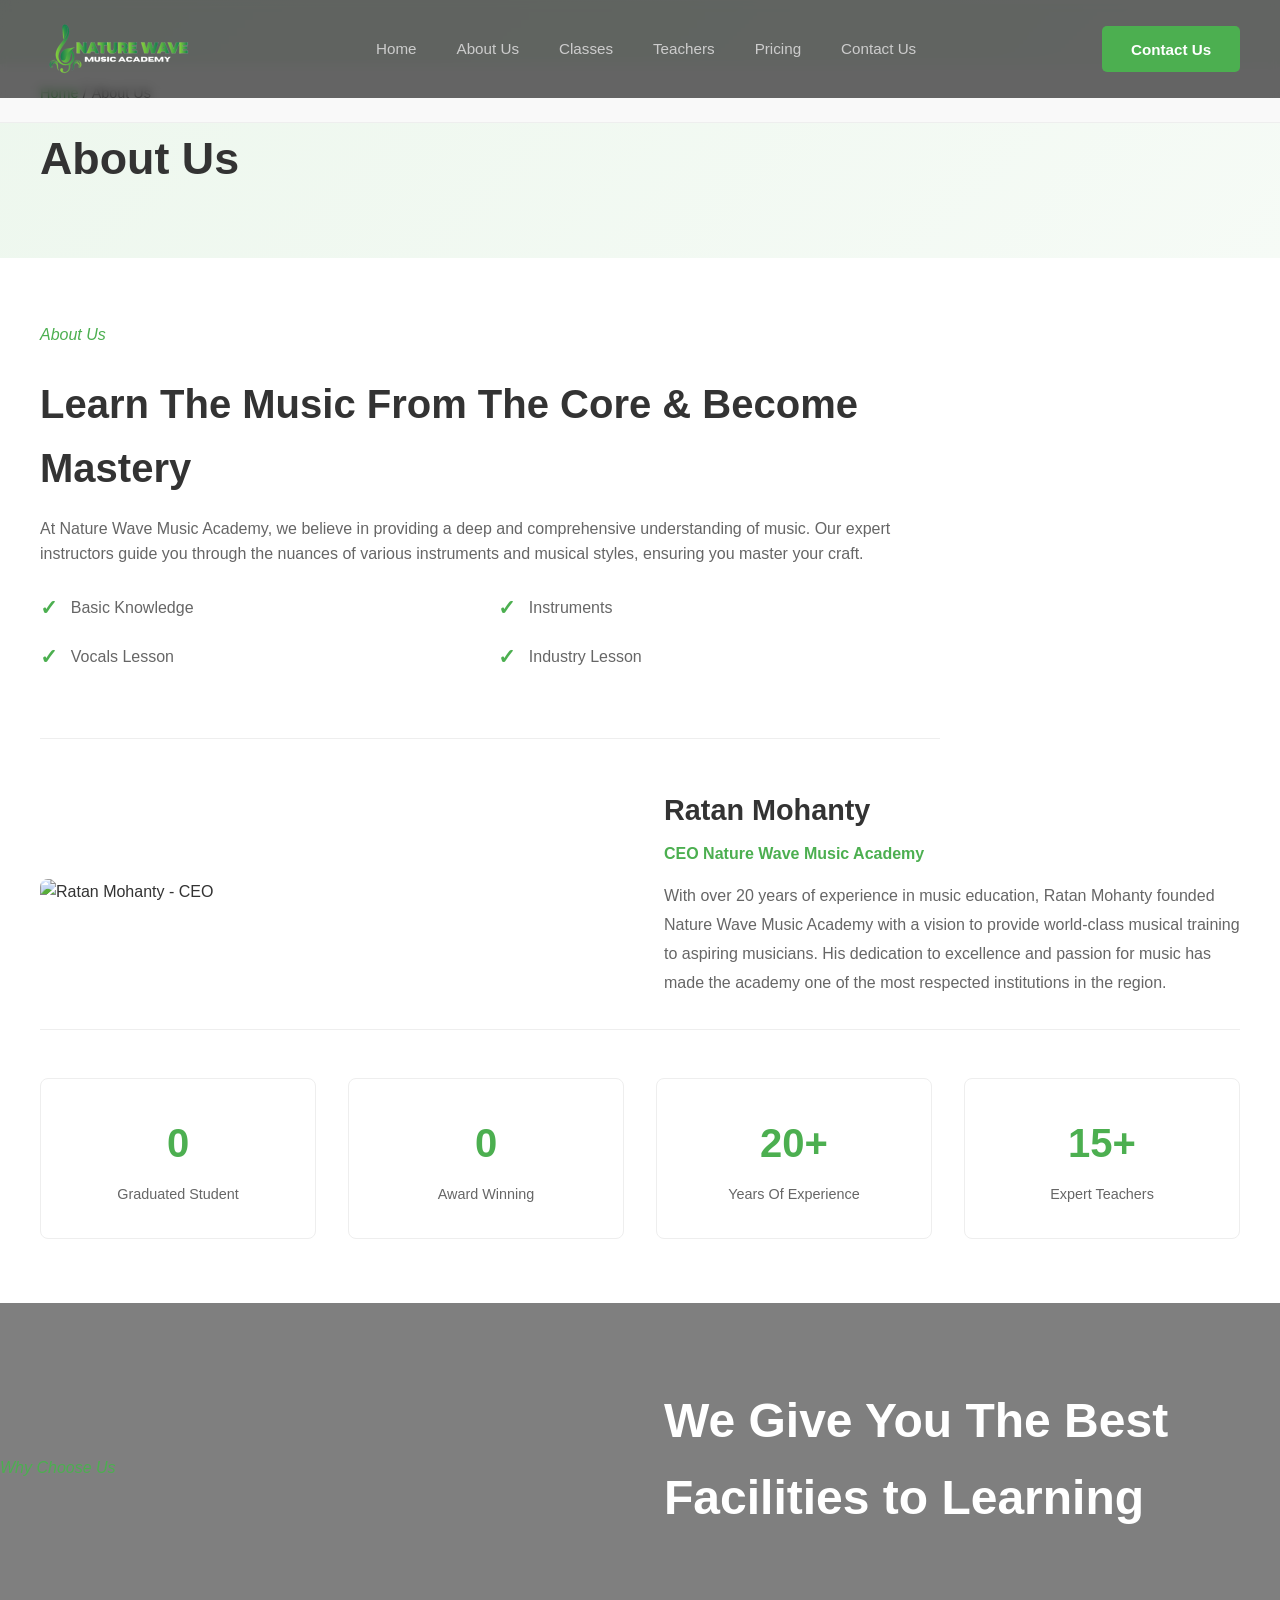
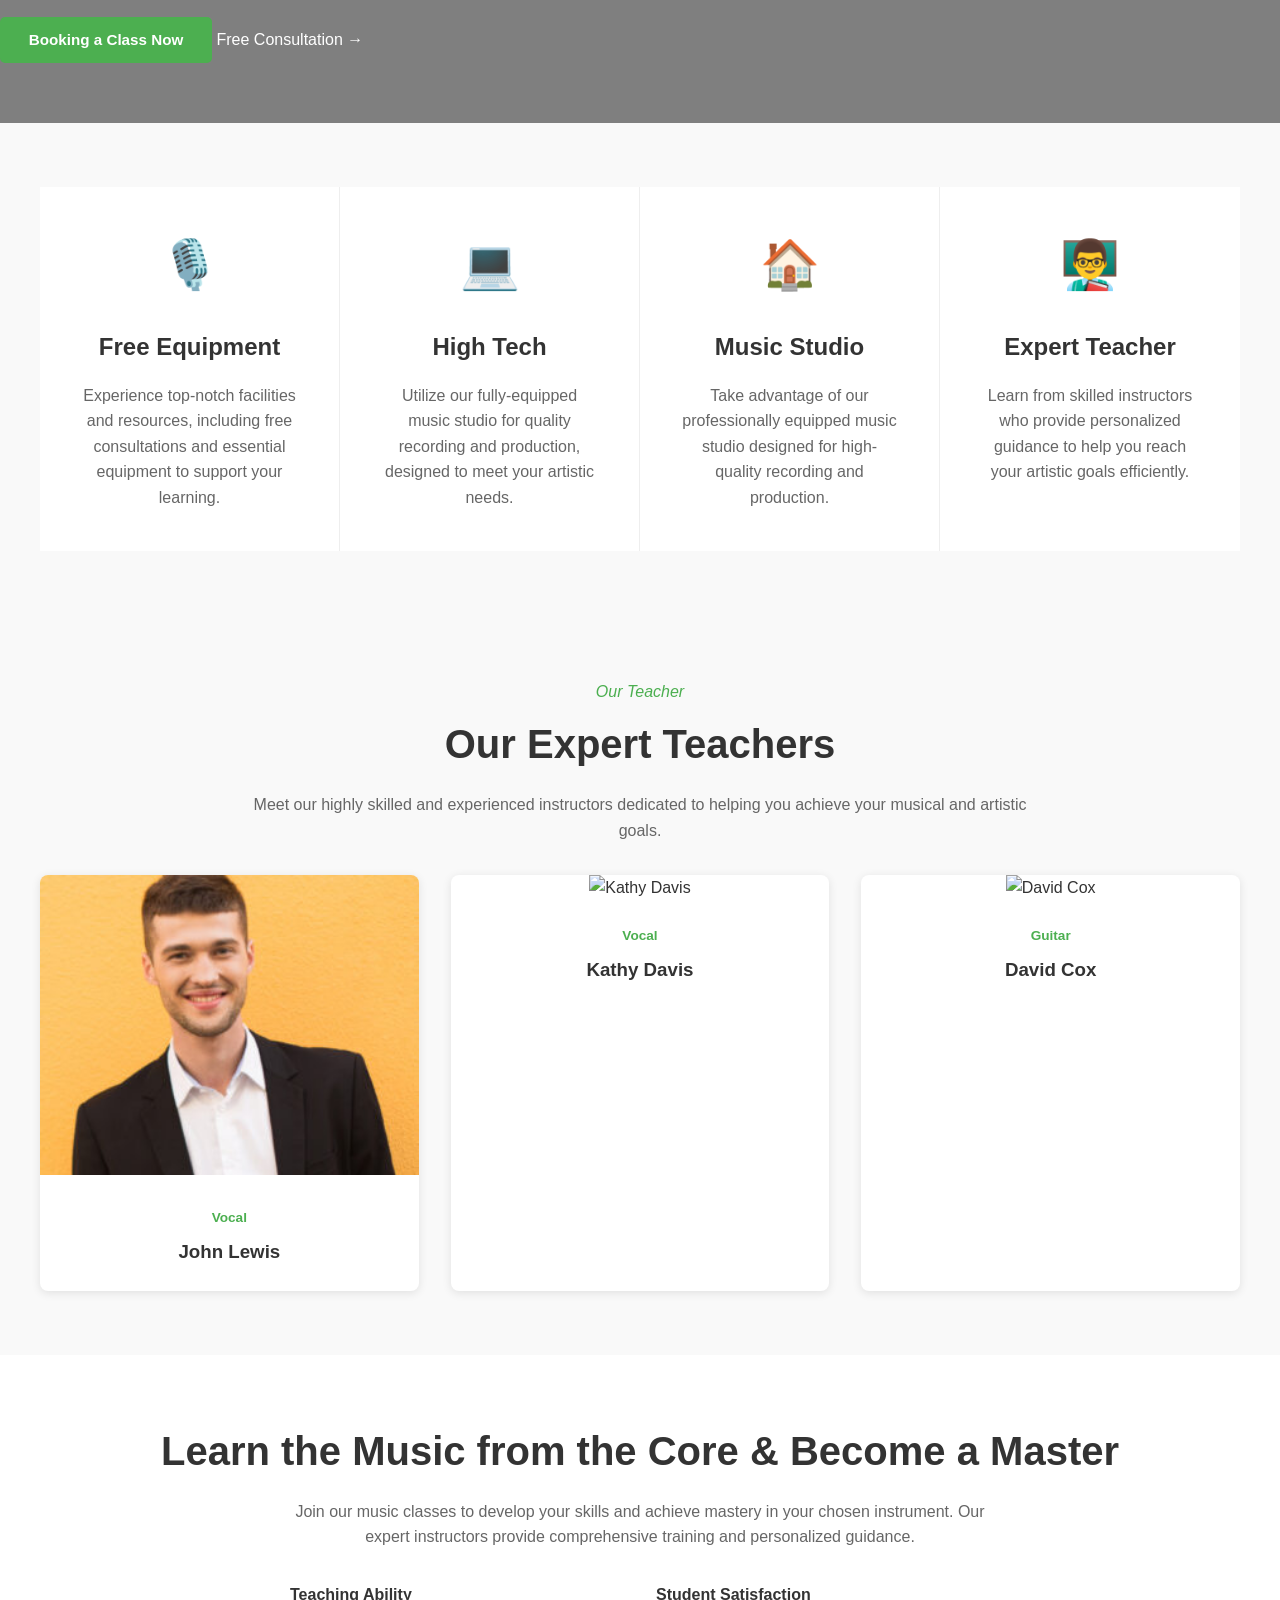
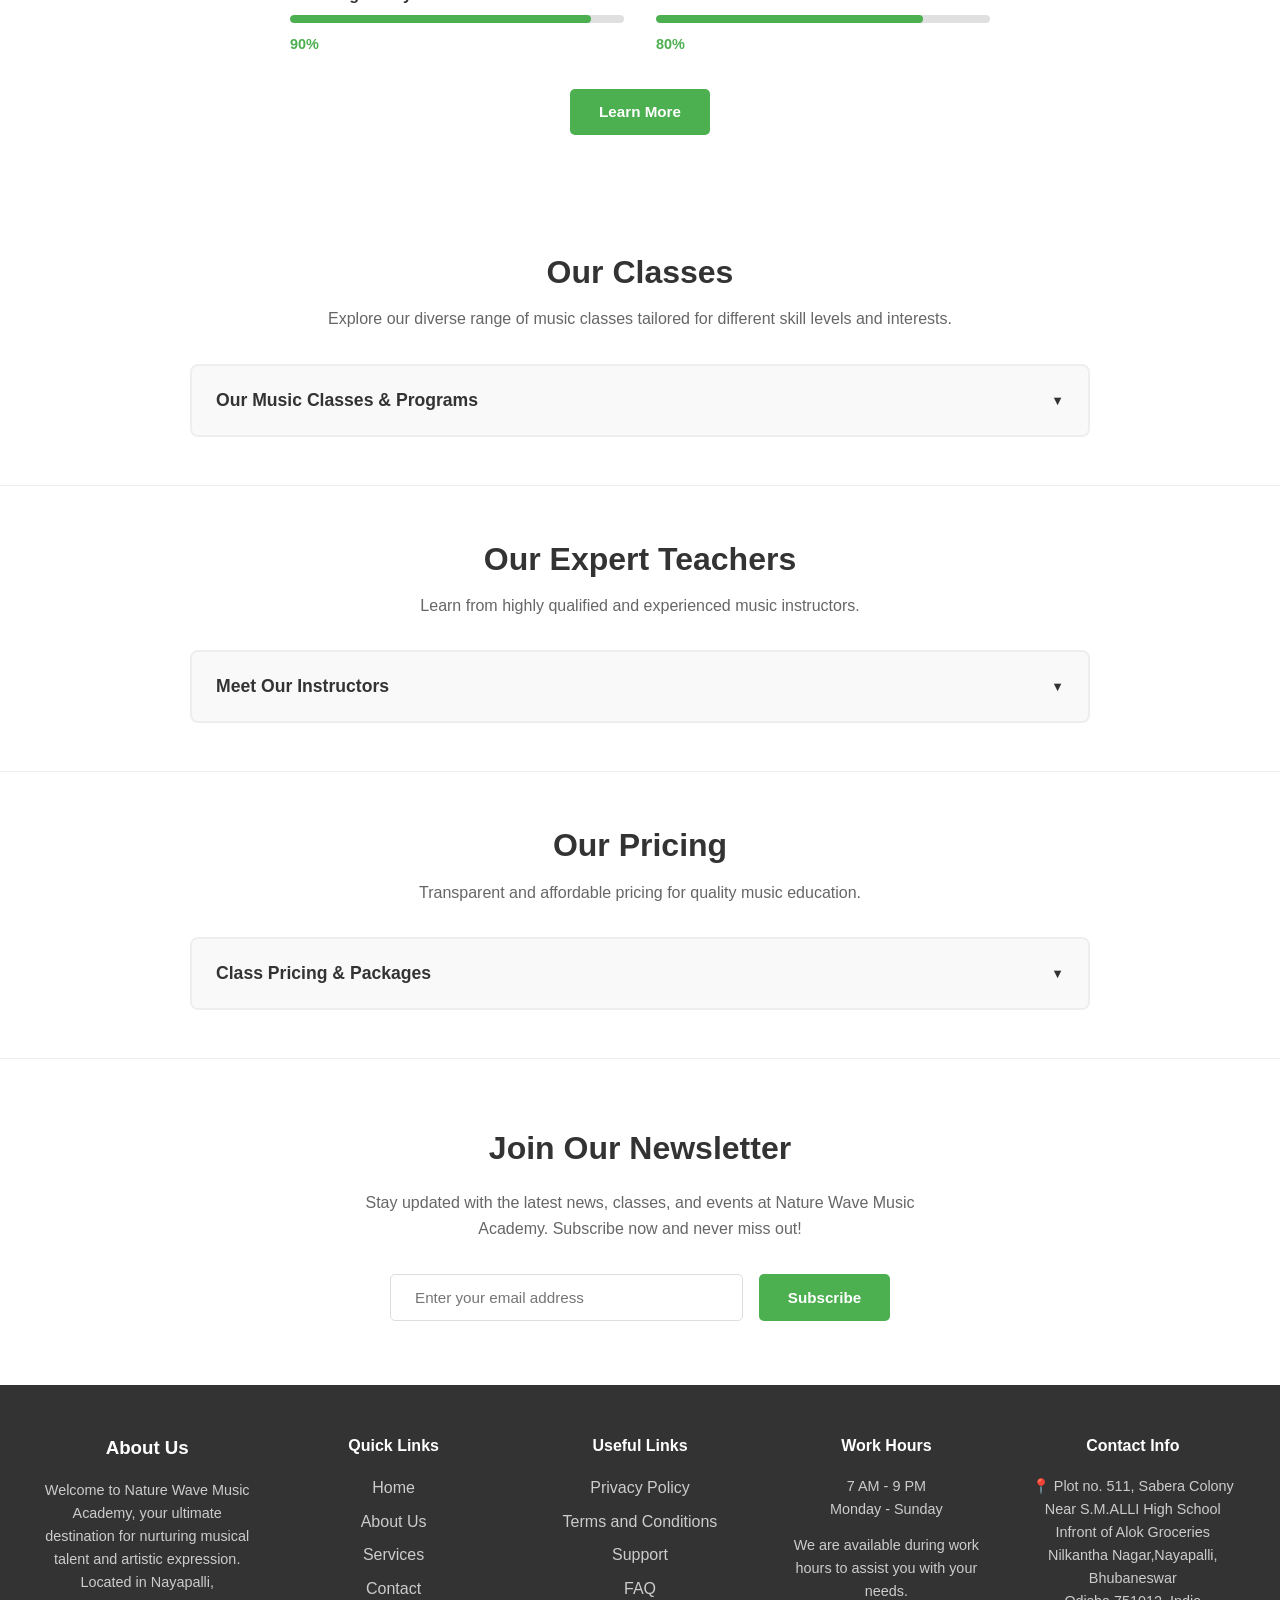
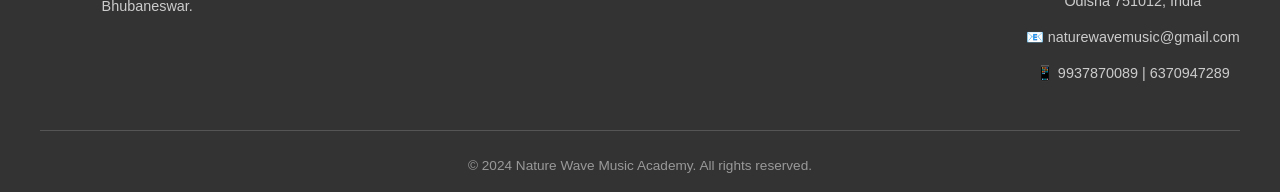
==== commit fd2aea56: "Update map, icon and address" ====
--- a/about-us.html
+++ b/about-us.html
@@ -326,14 +326,14 @@
                 </div>
                 <div class="footer-section">
                     <h4>Work Hours</h4>
-                    <p>9 AM - 7 PM<br>Monday - Saturday</p>
+                    <p>7 AM - 9 PM<br>Monday - Sunday</p>
                     <p>We are available during work hours to assist you with your needs.</p>
                 </div>
                 <div class="footer-section">
                     <h4>Contact Info</h4>
-                    <p>📍 Beherasahi, Nilakantha Nagar<br>Nayapalli, Bhubaneswar, Odisha</p>
+                    <p>📍 Plot no. 511, Sabera Colony <br>Near S.M.ALLI High School<br>Infront of Alok Groceries<br>Nilkantha Nagar,Nayapalli, Bhubaneswar<br>Odisha 751012, India</p>
                     <p>📧 naturewavemusic@gmail.com</p>
-                    <p>📱 9937870089 | 8144803977</p>
+                    <p>📱 9937870089 | 6370947289</p>
                 </div>
             </div>
             <div class="footer-bottom">
--- a/css/style.css
+++ b/css/style.css
@@ -21,6 +21,13 @@
     max-width: 1400px;
     margin: 0 auto;
     padding: 0 40px;
+}
+
+.container-background-img {
+    max-width: 1400px;
+    margin: 0 auto;
+    padding: 0 40px;
+    height: 400px;
 }
 
 /* Navigation Bar */
@@ -553,27 +560,54 @@
     min-height: 400px;
     display: flex;
     align-items: center;
-}
-
-.facility-bg {
+    overflow: hidden;
+}
+
+.facility-image {
     position: absolute;
     top: 0;
     left: 0;
-    right: 0;
-    bottom: 0;
-    background: linear-gradient(rgba(0, 0, 0, 0.5), rgba(0, 0, 0, 0.5)), url('images/facility-bg.jpg');
-    background-size: cover;
-    background-position: center;
+    width: 100%;
+    height: 100%;
+    object-fit: cover;
+    z-index: 1;
 }
 
 .facility-overlay {
     position: relative;
     z-index: 2;
     width: 100%;
+    background: linear-gradient(rgba(0, 0, 0, 0.5), rgba(0, 0, 0, 0.5));
+    height: 420px;
 }
 
 .facility-overlay .container {
     padding: 4rem 0;
+    display: grid;
+    grid-template-columns: 1fr 1fr;
+    gap: 3rem;
+    align-items: center;
+}
+
+.facility-content-left .subtitle {
+    color: var(--primary-color);
+    font-style: italic;
+}
+
+.facility-content-left h2 {
+    font-size: 3rem;
+    color: white;
+    margin: 1rem 0 2rem;
+}
+
+.facility-content-right {
+    display: flex;
+    flex-direction: row;
+    gap: 1.5rem;
+    align-items: center;
+    justify-content: flex-end;
+    flex-wrap: nowrap;
+    white-space: nowrap;
 }
 
 .facility-overlay .subtitle {
@@ -585,13 +619,6 @@
     font-size: 3rem;
     color: white;
     margin: 1rem 0 2rem;
-}
-
-.buttons {
-    display: flex;
-    gap: 1.5rem;
-    justify-content: flex-start;
-    flex-wrap: wrap;
 }
 
 .link-arrow {
@@ -614,35 +641,56 @@
 .features-grid {
     display: grid;
     grid-template-columns: repeat(4, 1fr);
-    gap: 2rem;
+    gap: 0;
 }
 
 .feature-box {
     background: white;
-    padding: 2rem;
-    border-radius: 8px;
-    text-align: center;
-    box-shadow: 0 2px 10px rgba(0, 0, 0, 0.1);
-    transition: transform 0.3s;
+    padding: 2.5rem;
+    text-align: center;
+    box-shadow: none;
+    border-right: 1px solid #eee;
+    transition: background 0.3s;
+}
+
+.feature-box:last-child {
+    border-right: none;
 }
 
 .feature-box:hover {
-    transform: translateY(-5px);
+    background: #f0f8f0;
+    transform: none;
 }
 
 .icon {
-    font-size: 2.5rem;
+    font-size: 3rem;
+    margin-bottom: 1.5rem;
+    color: #ff9800;
+    display: flex;
+    align-items: center;
+    justify-content: center;
+}
+
+.icon i {
+    font-size: 3rem;
+    color: #ff9800;
+}
+
+.music-icon {
+    height: 90px;
+    width: 90px;
+}
+
+.feature-box h3 {
+    font-size: 1.5rem;
     margin-bottom: 1rem;
-}
-
-.feature-box h3 {
-    font-size: 1.3rem;
-    margin-bottom: 0.5rem;
+    color: var(--dark-color);
 }
 
 .feature-box p {
     color: var(--text-gray);
-    font-size: 0.9rem;
+    font-size: 1rem;
+    line-height: 1.6;
 }
 
 /* Classes Section */
@@ -755,6 +803,78 @@
     font-weight: bold;
     color: var(--primary-color);
     font-size: 0.9rem;
+}
+
+.join-class-img {
+    padding: 4rem 0;
+    background: white;
+}
+
+.join-container {
+    display: grid;
+    grid-template-columns: 1fr 1fr;
+    gap: 3rem;
+    align-items: center;
+}
+
+.join-image-col {
+    position: relative;
+    overflow: hidden;
+    border-radius: 8px;
+}
+
+.join-image {
+    width: 100%;
+    height: 100%;
+    object-fit: cover;
+    display: block;
+}
+
+.join-content-col .subtitle {
+    color: var(--primary-color);
+    font-style: italic;
+    margin-bottom: 0.5rem;
+}
+
+.join-content-col h2 {
+    font-size: 2.8rem;
+    margin-bottom: 1rem;
+    line-height: 1.2;
+    color: var(--dark-color);
+}
+
+.join-content-col > p {
+    color: var(--text-gray);
+    margin-bottom: 2rem;
+    line-height: 1.7;
+    font-size: 1.05rem;
+}
+
+.join-features {
+    display: grid;
+    grid-template-columns: 1fr 1fr;
+    gap: 2rem;
+    margin: 2rem 0;
+}
+
+.join-feature-col {
+    display: flex;
+    flex-direction: column;
+    gap: 1rem;
+}
+
+.join-feature-item {
+    display: flex;
+    align-items: center;
+    gap: 0.8rem;
+    font-size: 1rem;
+    color: var(--dark-color);
+}
+
+.join-feature-item i {
+    color: var(--primary-color);
+    font-size: 1.2rem;
+    flex-shrink: 0;
 }
 
 /* Testimonials Section */
